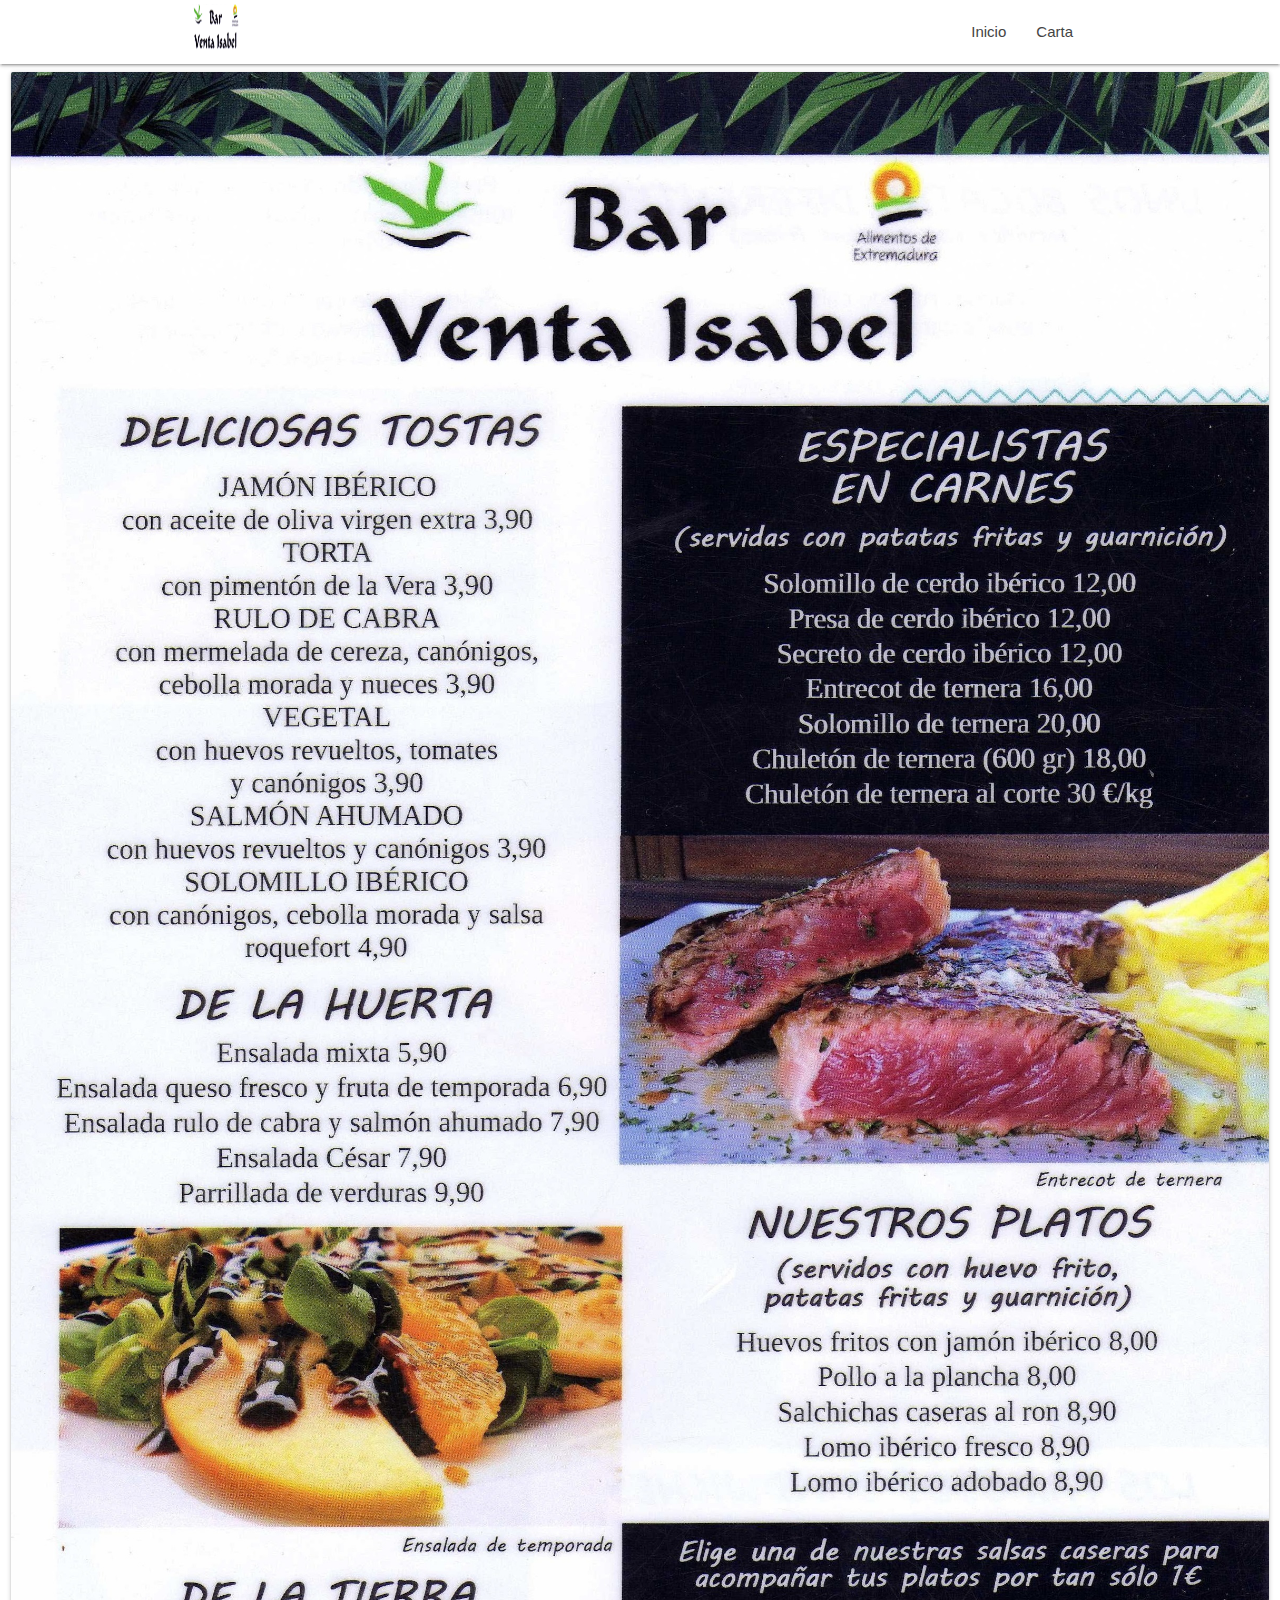
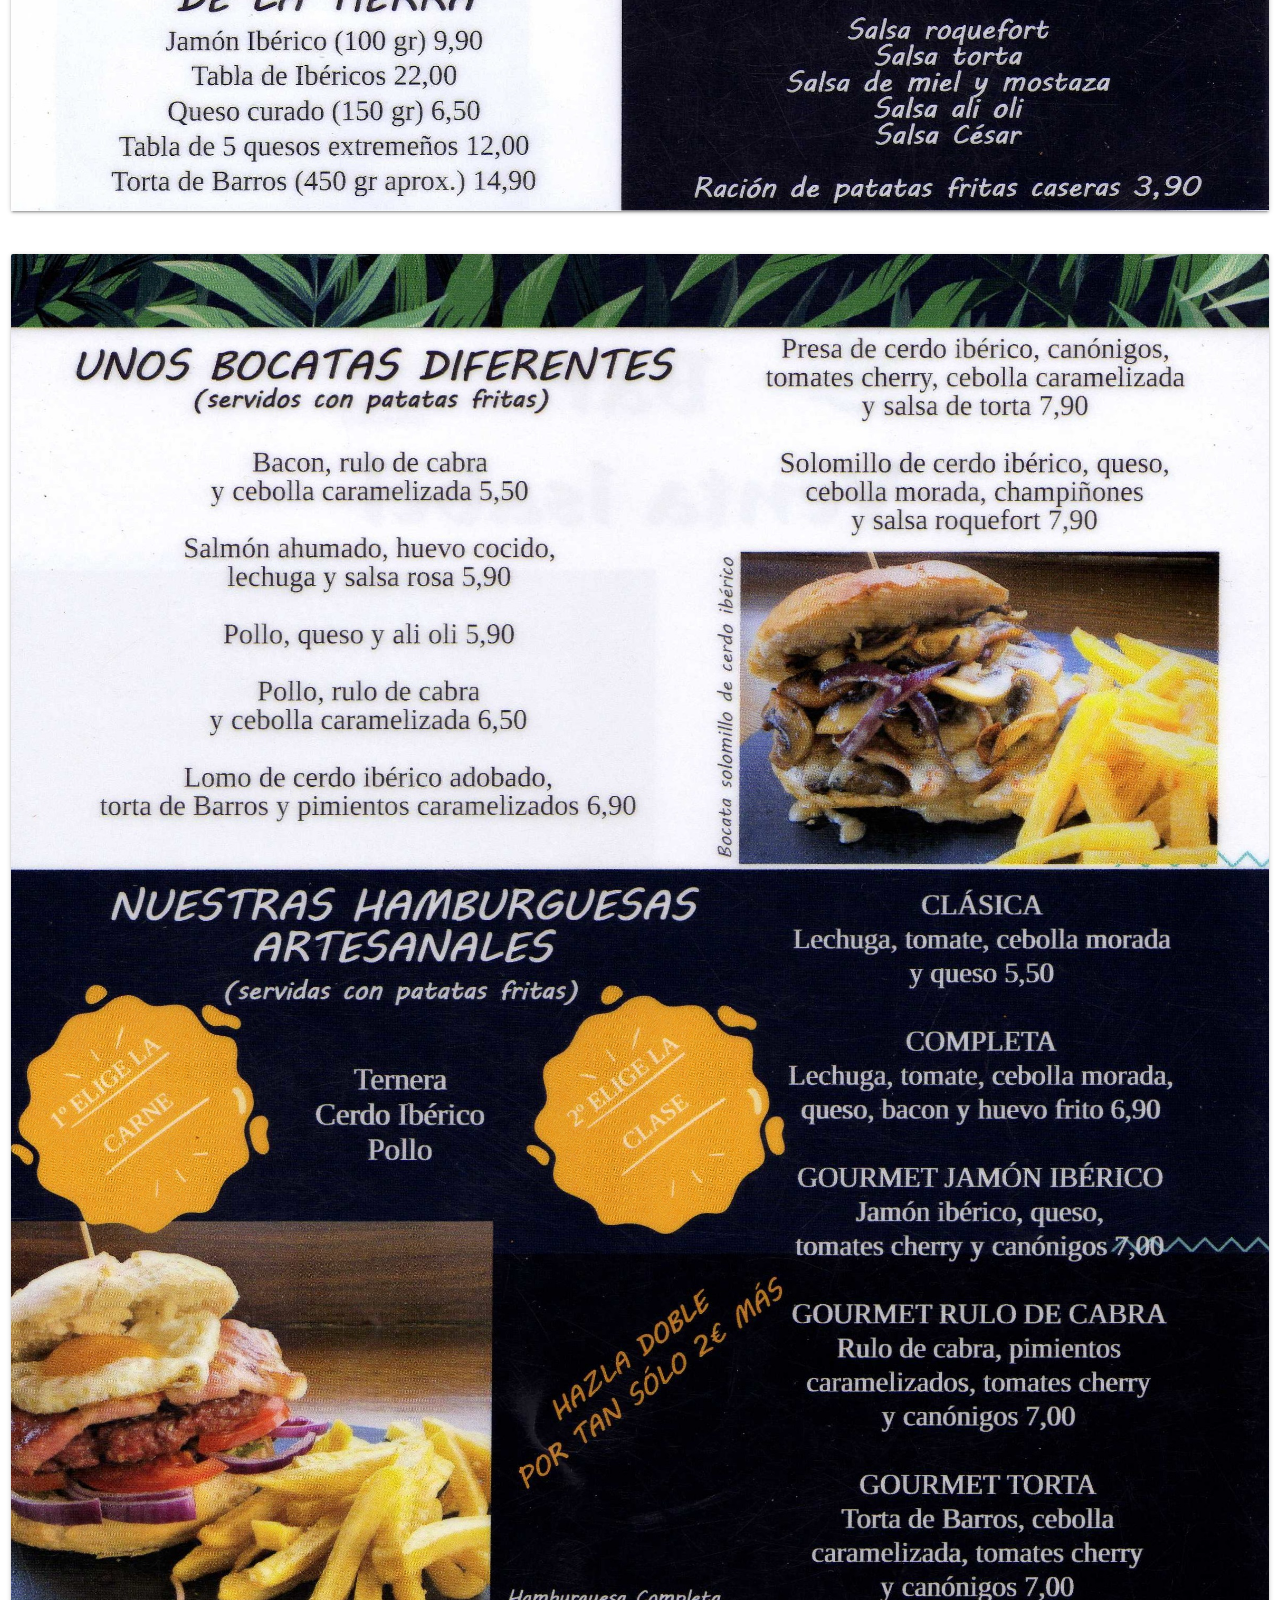
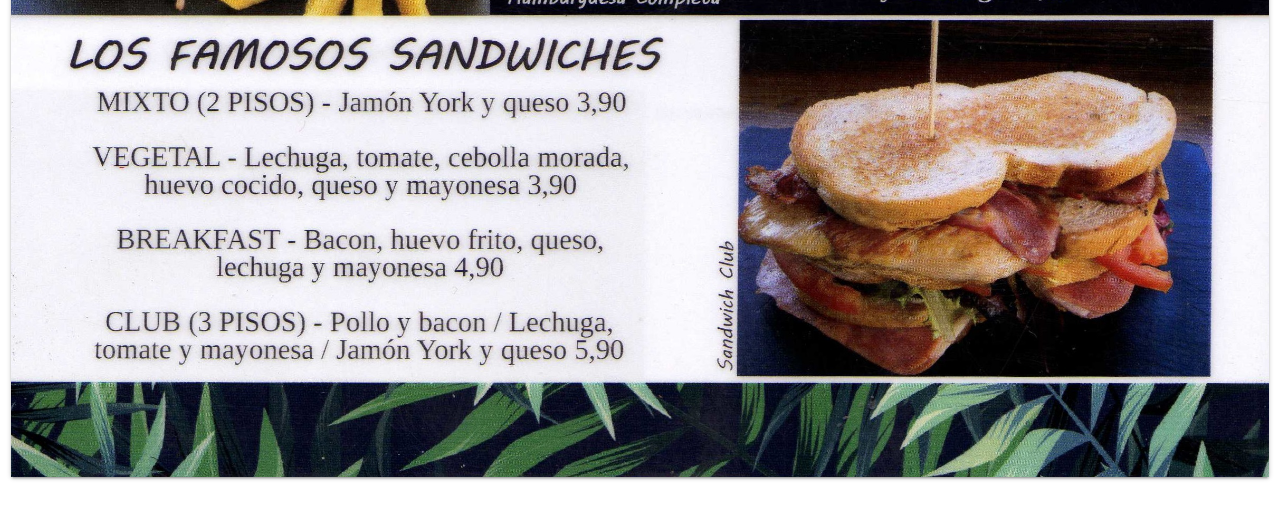
==== carta.html @ 4a08067b "Add files via upload" ====
<!DOCTYPE html>
<html lang="es">

<head>
  <meta name="author" content="Museumis" />
  <meta charset="UTF-8">
  <meta name="viewport" content="width=device-width, initial-scale=1" />
 
  <title>Carta | Venta Isabel</title>
  <link rel="icon" type="image/png" href="imagenes/perfil.png" />
  <!-- CSS  -->
  <link href="https://fonts.googleapis.com/icon?family=Material+Icons" rel="stylesheet">
  <link href="css/materialize.css" type="text/css" rel="stylesheet" media="screen" />
  <link href="css/style.css" type="text/css" rel="stylesheet" media="screen" />
  <link rel="stylesheet" href="https://cdnjs.cloudflare.com/ajax/libs/animate.css/4.0.0/animate.min.css" />

</head>

<body>
  <nav class="white">
    <div class="nav-wrapper container">
      <a id="logo-container" href="index.html" class="brand-logo ico responsive-img" ><img src="imagenes/perfil.png" width="64" height="64" alt="Logo de la venta isabel"></a>

      <ul class="right hide-on-med-and-down">
        <li><a href="index.html">Inicio</a></li>
        <li><a href="carta.html">Carta</a></li>

      </ul>

      <ul id="nav-mobile" class="sidenav">
        <li><a href="index.html">Inicio</a></li>
        <li><a href="carta.html">Carta</a></li>

      </ul>

      <a href="" data-target="nav-mobile" class="sidenav-trigger"><i class="material-icons">menu</i></a>

    </div>
  </nav>




<div class="row">
  <div class="col s12">
	<div class="card animate__animated animate__zoomIn">

      <div class="card-image">
        <img class="" src="imagenes/carta01.jpg" alt="Carta del bar venta isabel"> 
      </div>

    </div>
  </div>
</div>


<div class="row">
  <div class="col s12">
	<div class="card animate__animated animate__zoomIn">
      <div class="card-image">
        <img class="" src="imagenes/carta02.jpg" alt="Carta del bar venta isabel">
      </div>

    </div>
  </div>
</div>



  <!--  Scripts-->
  <script src="https://code.jquery.com/jquery-2.1.1.min.js"></script>
  <script src="js/materialize.js"></script>
  <script src="js/init.js"></script>


</body>

</html>
---- css/style.css ----
/* Custom Stylesheet */
/**
 * Use this file to override Materialize files so you can update
 * the core Materialize files in the future
 *
 * Made By MaterializeCSS.com
 */

 nav ul a,
 nav .brand-logo {
   color: #444;
 }
 
 p {
   line-height: 2rem;
 }
 
 .sidenav-trigger {
   color: #26a69a;
 }
 
 .parallax-container {
   min-height: 380px;
   line-height: 0;
   height: auto;
   color: rgba(255,255,255,.9);
 }
   .parallax-container .section {
     width: 100%;
   }
 
 @media only screen and (max-width : 992px) {
   .parallax-container .section {
     position: absolute;
     top: 40%;
   }
   #index-banner .section {
     top: 10%;
   }
 }
 
 @media only screen and (max-width : 600px) {
   #index-banner .section {
     top: 0;
   }
 }
 
 .icon-block {
   padding: 0 15px;
 }
 .icon-block .material-icons {
   font-size: inherit;
 }
 
 footer.page-footer {
   margin: 0;
 }
 body {
   display: flex;
   min-height: 50vh;
   flex-direction: column;
 }
 
 .listafotter a {
   color: rgba(0, 0, 0, 0.87);
   text-decoration: none;
 }
 
 .ico {
   margin-top: 4px;
 }
 
 nav img {
   height: 48px;
   width: 48px; 
 }

  h2 {
  font-size: 1.64rem;
 }
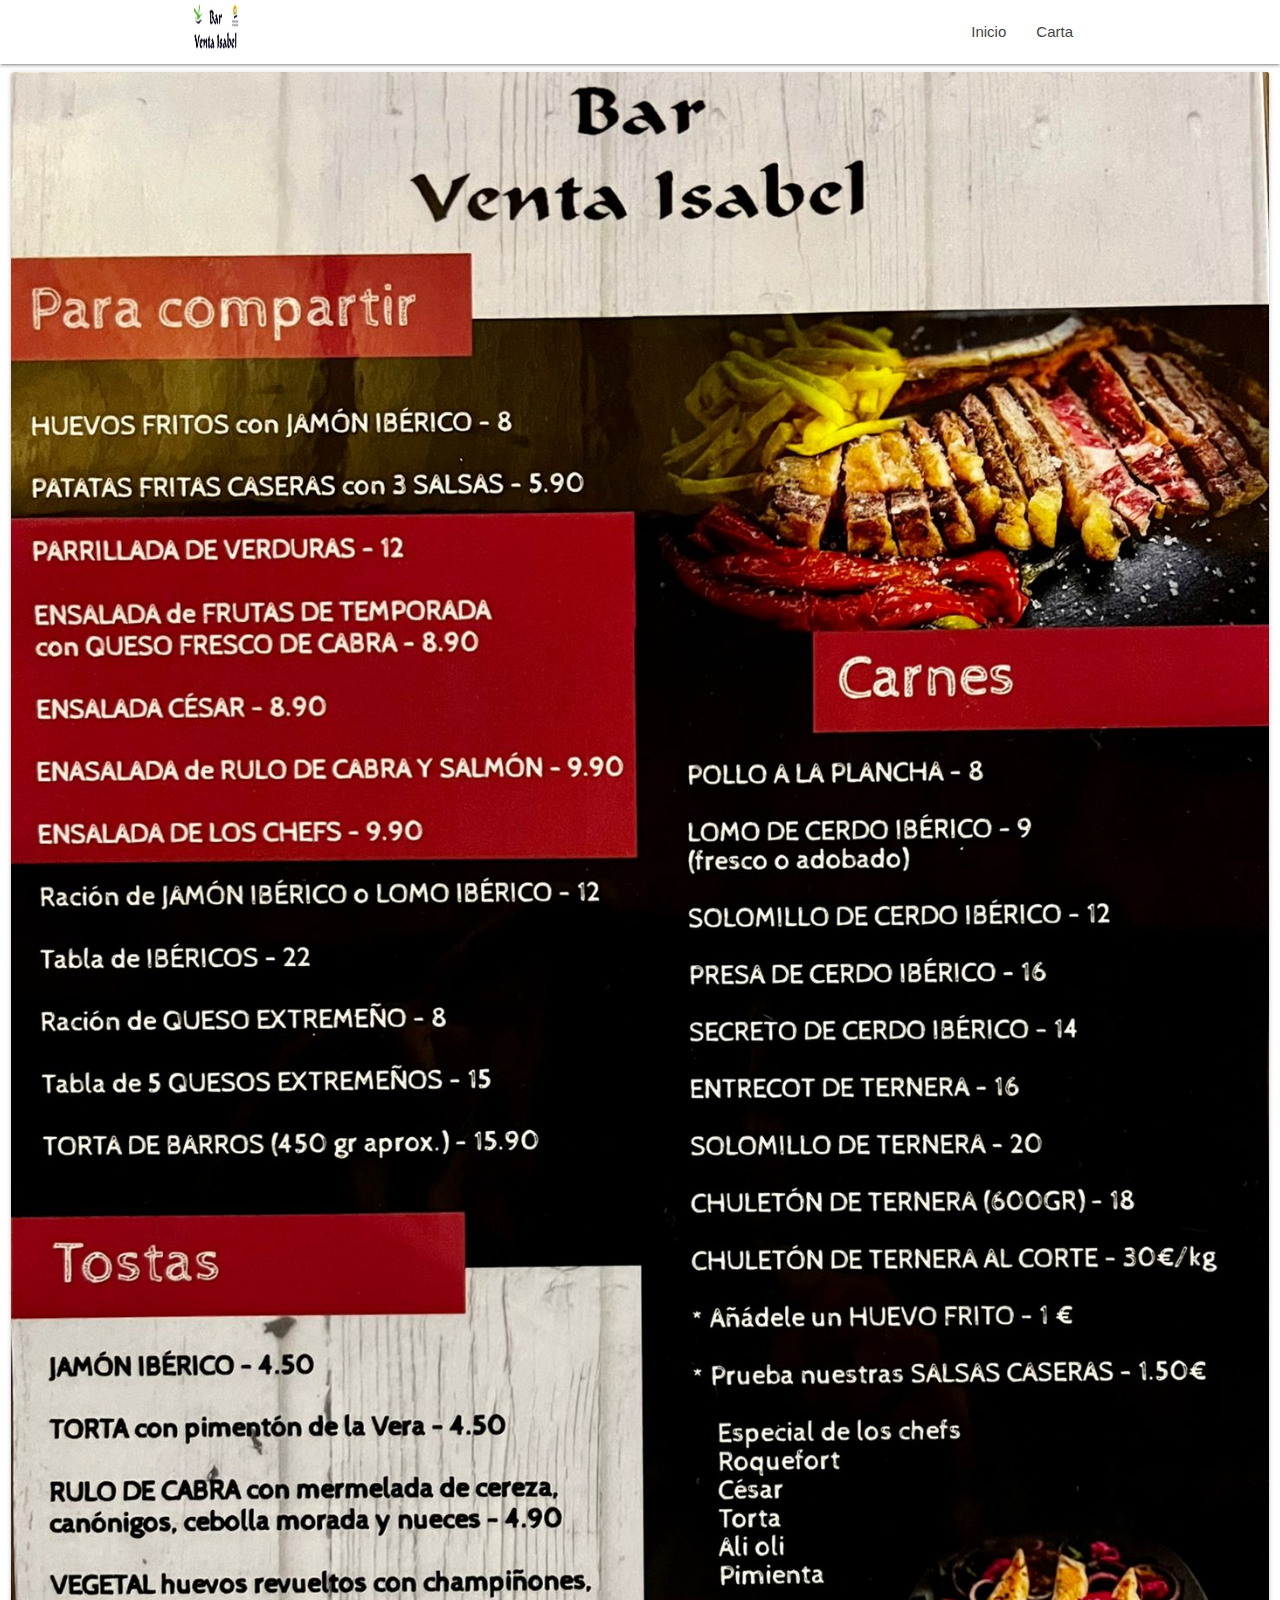
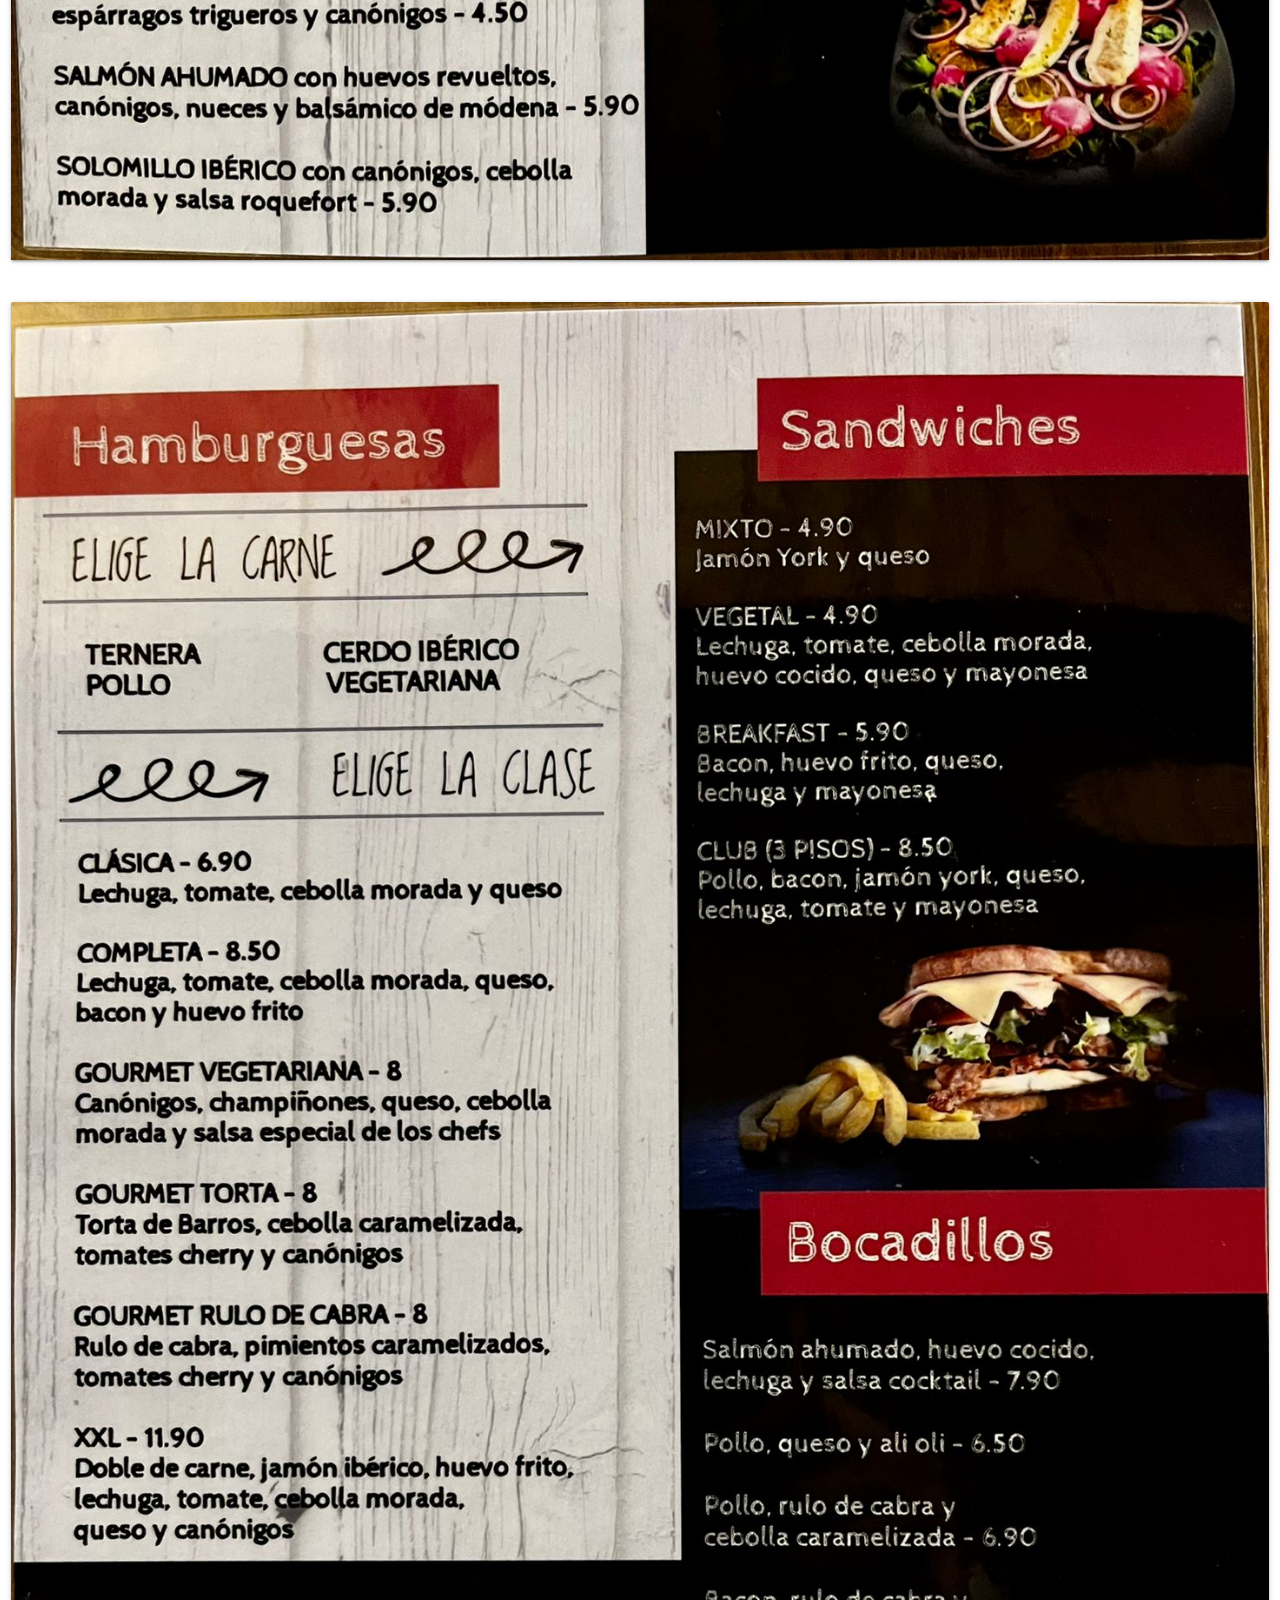
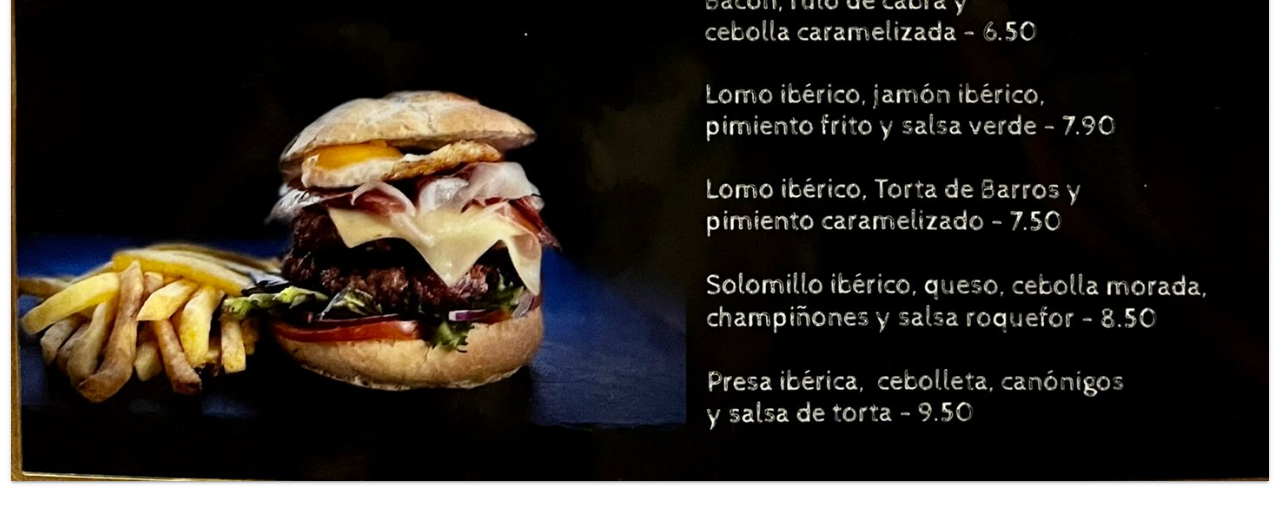
==== commit af76b7f2: "Update carta.html" ====
--- a/carta.html
+++ b/carta.html
@@ -12,8 +12,7 @@
   <link href="https://fonts.googleapis.com/icon?family=Material+Icons" rel="stylesheet">
   <link href="css/materialize.css" type="text/css" rel="stylesheet" media="screen" />
   <link href="css/style.css" type="text/css" rel="stylesheet" media="screen" />
-  <link rel="stylesheet" href="https://cdnjs.cloudflare.com/ajax/libs/animate.css/4.0.0/animate.min.css" />
-
+ <!--  <link rel="stylesheet" href="https://cdnjs.cloudflare.com/ajax/libs/animate.css/4.0.0/animate.min.css" />-->
 </head>
 
 <body>
@@ -46,7 +45,7 @@
 	<div class="card animate__animated animate__zoomIn">
 
       <div class="card-image">
-        <img class="" src="imagenes/carta01.jpg" alt="Carta del bar venta isabel"> 
+        <img class="" src="imagenes/VentaIsabelCarta2022_1.jpg" alt="Carta del bar venta isabel"> 
       </div>
 
     </div>
@@ -58,7 +57,7 @@
   <div class="col s12">
 	<div class="card animate__animated animate__zoomIn">
       <div class="card-image">
-        <img class="" src="imagenes/carta02.jpg" alt="Carta del bar venta isabel">
+        <img class="" src="imagenes/VentaIsabelCarta2022_2.jpg" alt="Carta del bar venta isabel">
       </div>
 
     </div>
@@ -75,4 +74,4 @@
 
 </body>
 
-</html>+</html>
--- a/css/style.css
+++ b/css/style.css
@@ -77,4 +77,17 @@
 
   h2 {
   font-size: 1.64rem;
- }+ }
+ .map-responsive{
+    overflow:hidden;
+    padding-bottom:56.25%;
+    position:relative;
+    height:0;
+}
+.map-responsive iframe{
+    left:0;
+    top:0;
+    height:100%;
+    width:100%;
+    position:absolute;
+}
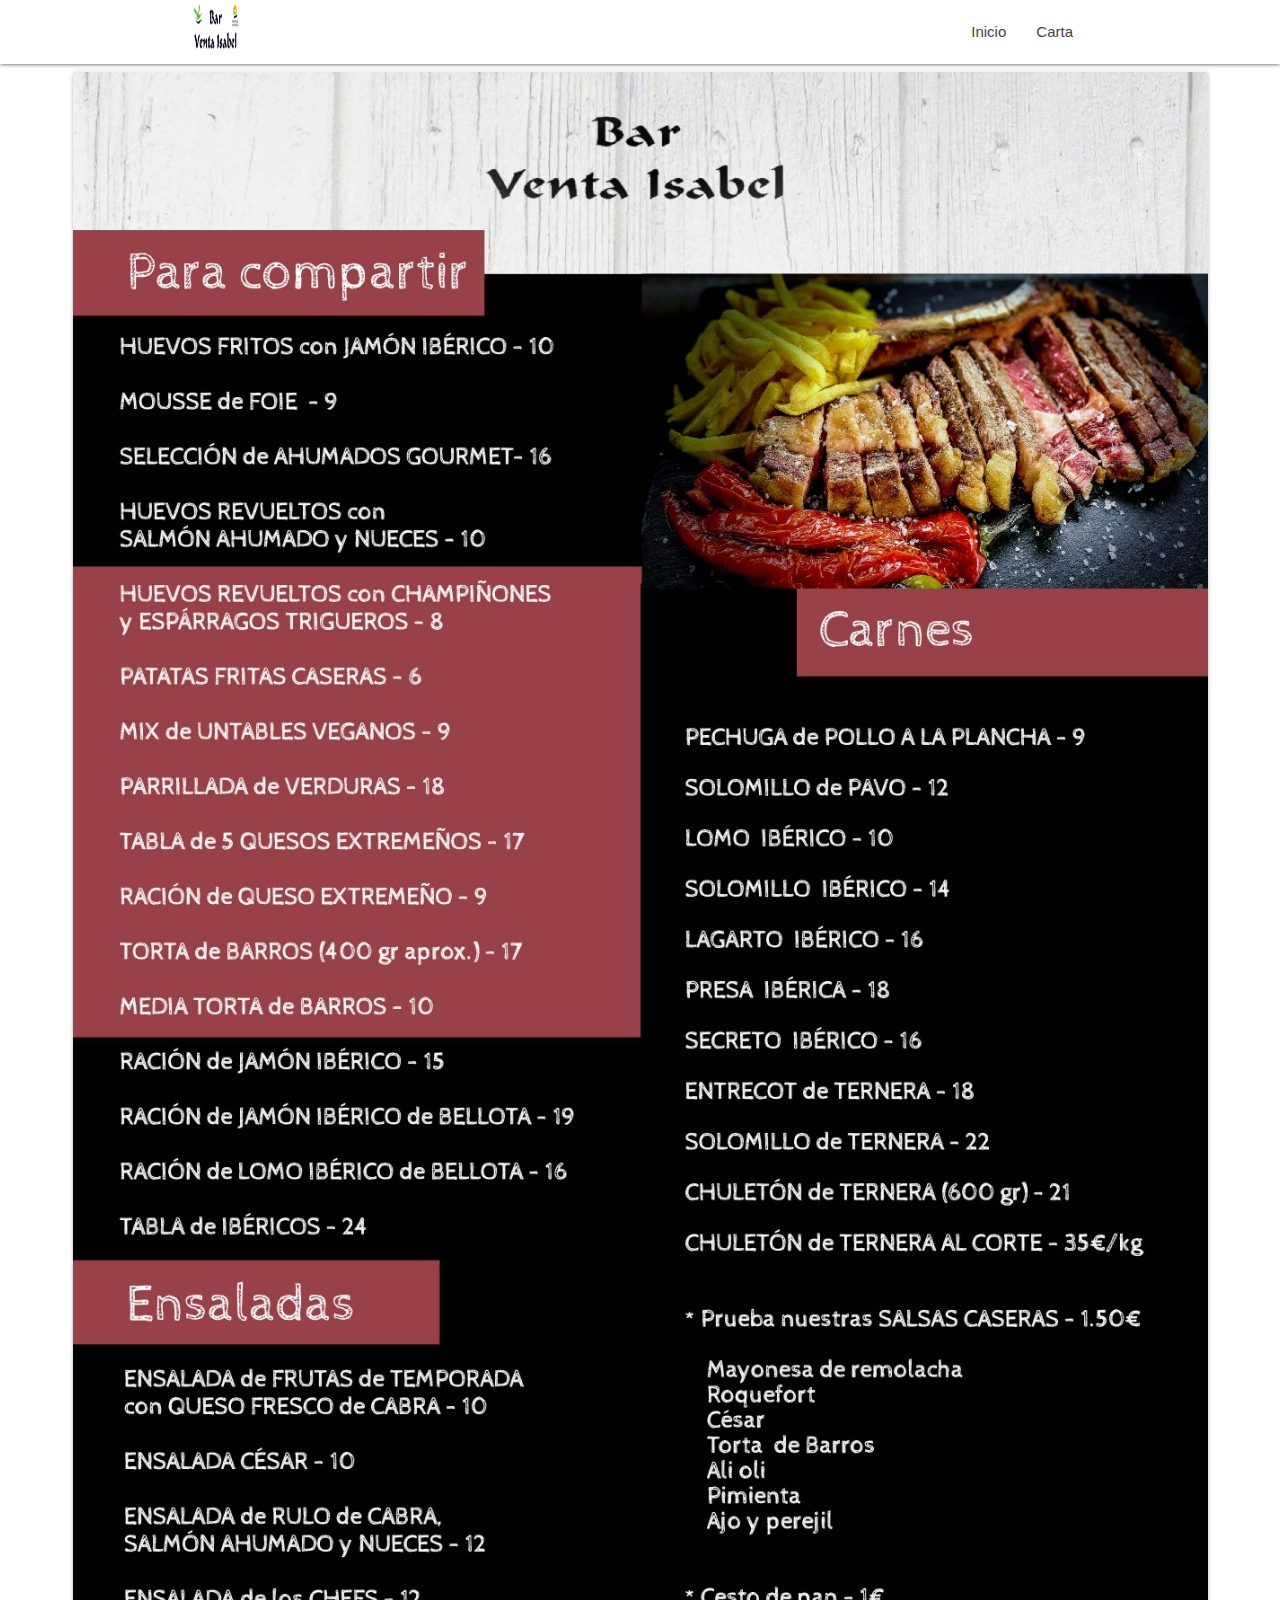
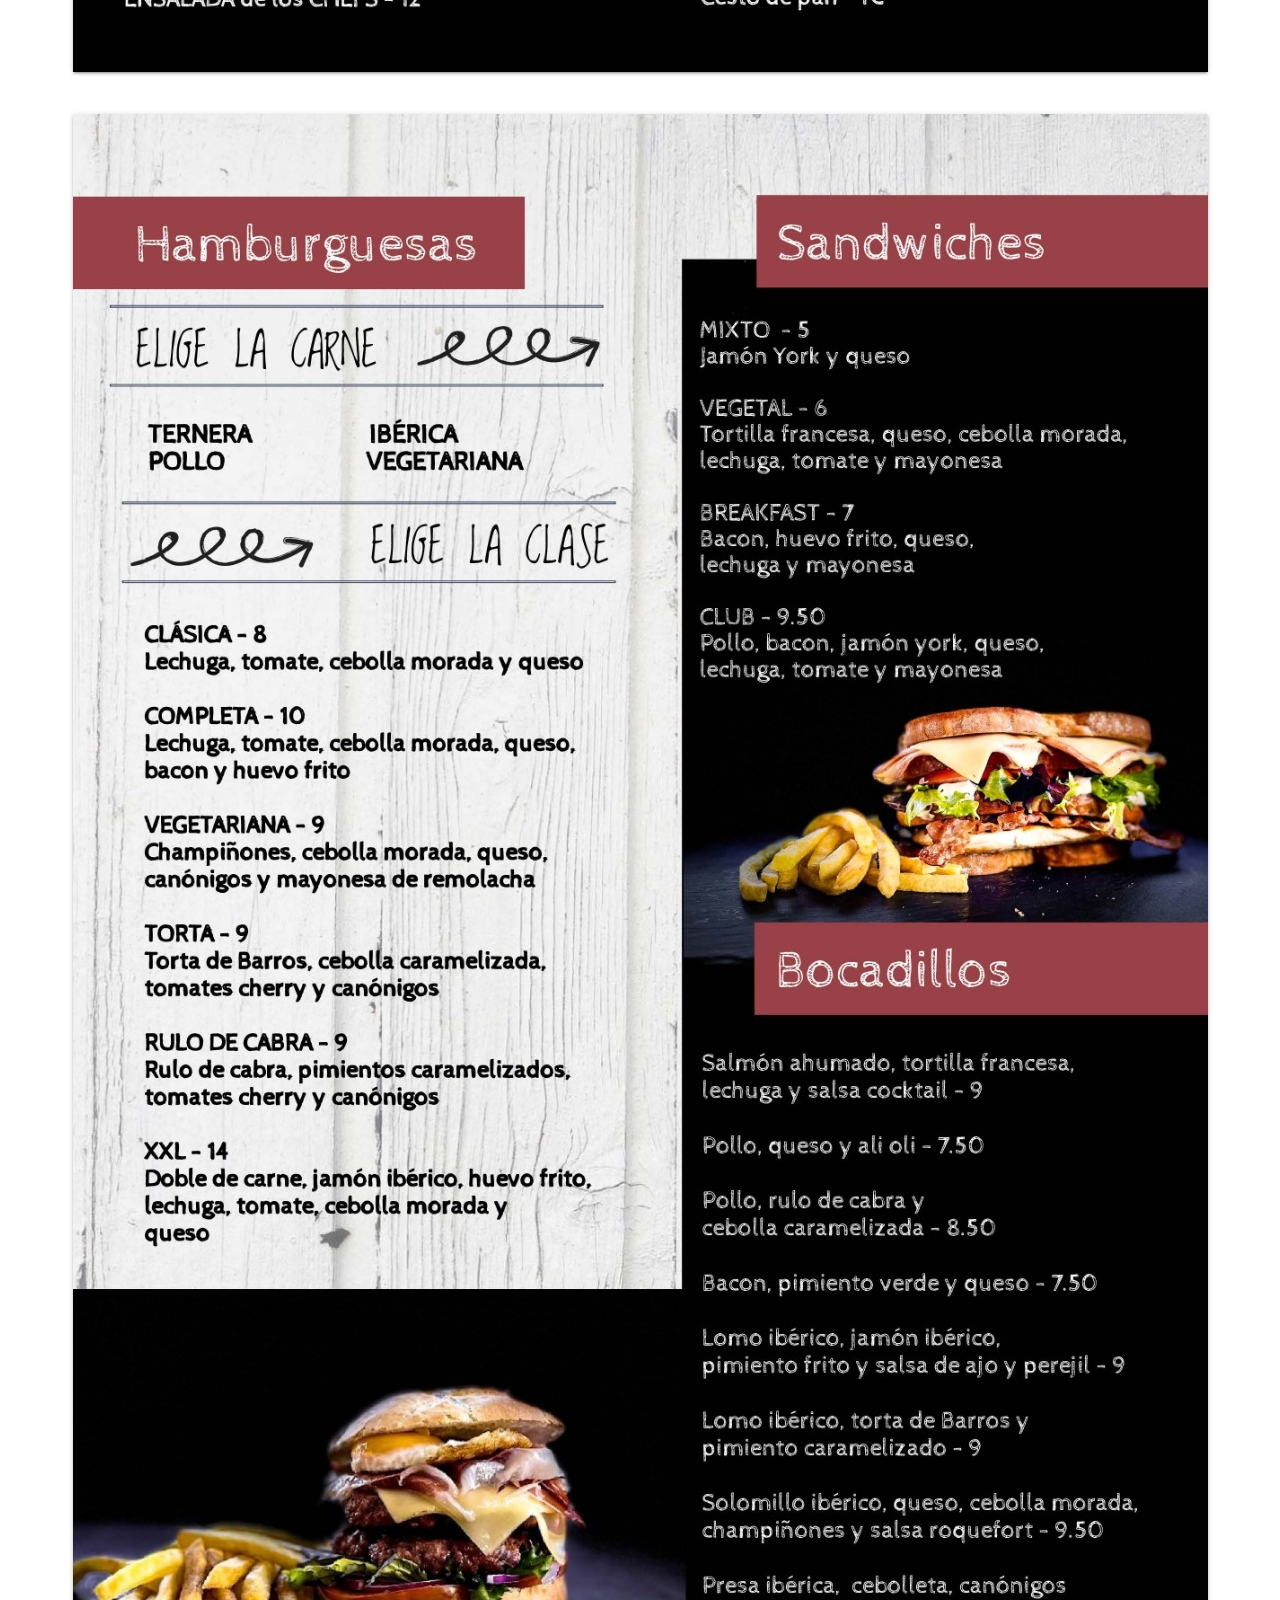
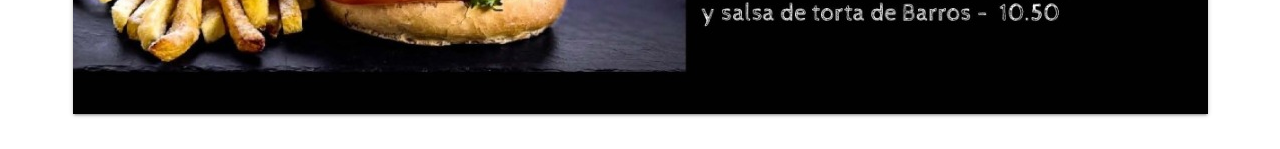
==== commit c130823a: "Update carta.html" ====
--- a/carta.html
+++ b/carta.html
@@ -45,7 +45,7 @@
 	<div class="card animate__animated animate__zoomIn">
 
       <div class="card-image">
-        <img class="" src="imagenes/VentaIsabelCarta2022_1.jpg" alt="Carta del bar venta isabel"> 
+        <img class="" src="imagenes/VentaIsabelCarta2023_1.jpg" alt="Carta del bar venta isabel"> 
       </div>
 
     </div>
@@ -57,7 +57,7 @@
   <div class="col s12">
 	<div class="card animate__animated animate__zoomIn">
       <div class="card-image">
-        <img class="" src="imagenes/VentaIsabelCarta2022_2.jpg" alt="Carta del bar venta isabel">
+        <img class="" src="imagenes/VentaIsabelCarta2023_2.jpg" alt="Carta del bar venta isabel">
       </div>
 
     </div>
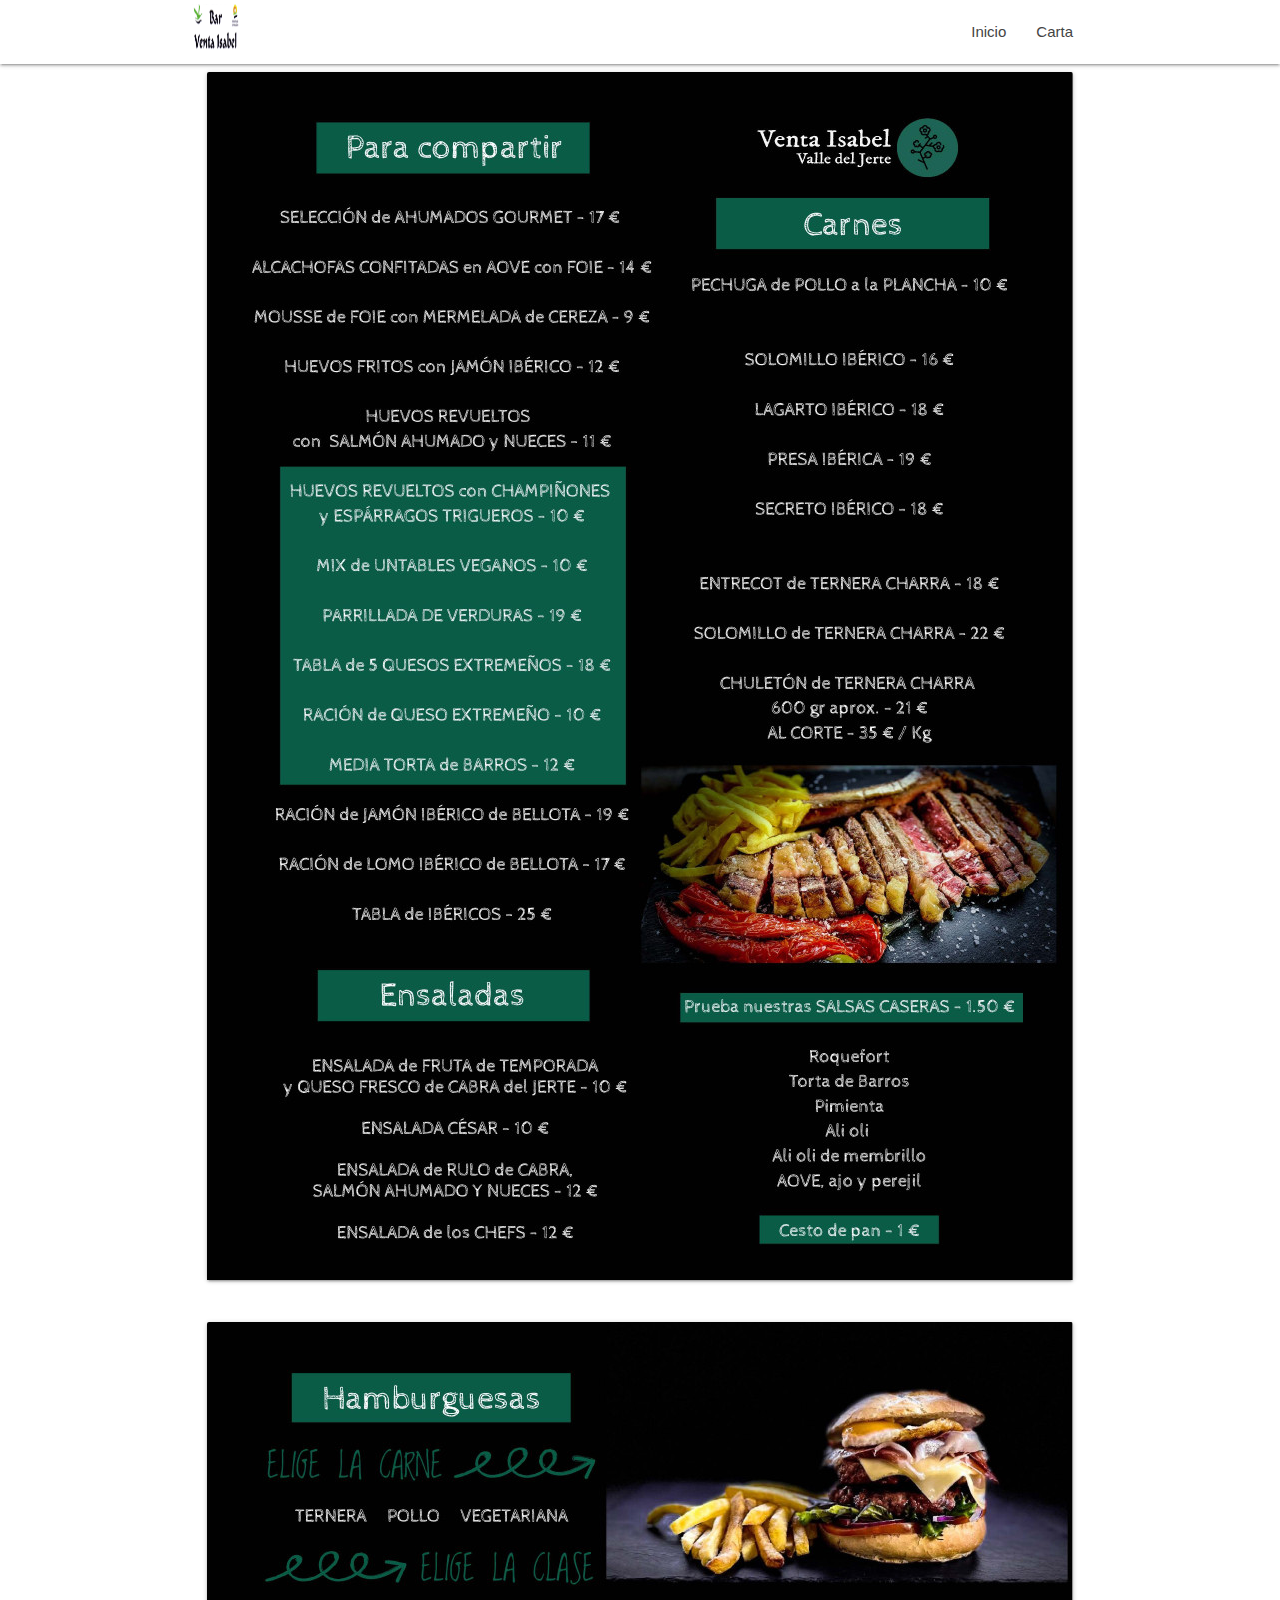
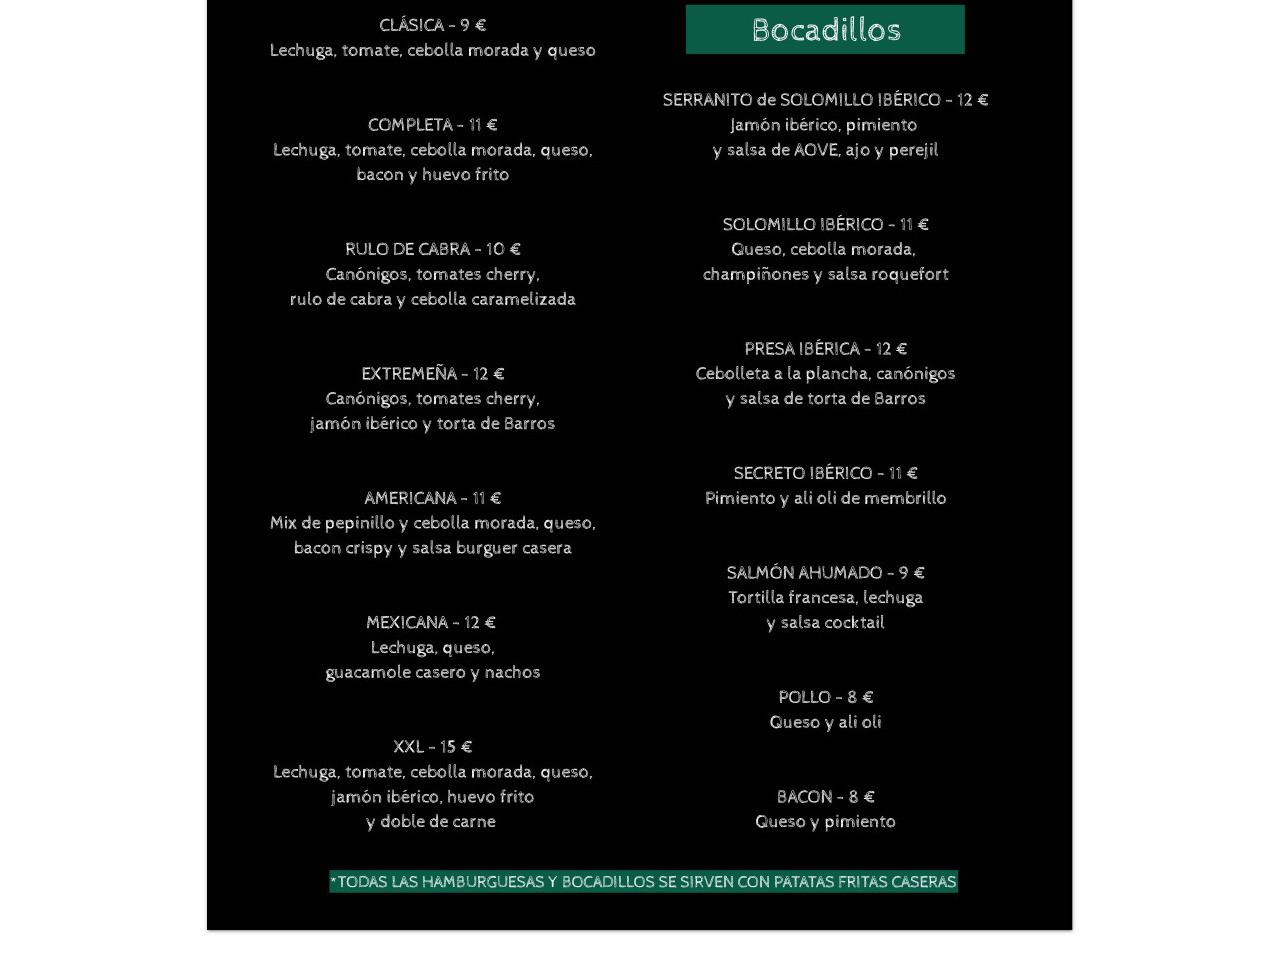
==== commit 0d410098: "Update carta.html" ====
--- a/carta.html
+++ b/carta.html
@@ -45,7 +45,7 @@
 	<div class="card animate__animated animate__zoomIn">
 
       <div class="card-image">
-        <img class="" src="imagenes/VentaIsabelCarta2023_1.jpg" alt="Carta del bar venta isabel"> 
+        <img class="" src="imagenes/carta01.jpg" alt="Carta del bar venta isabel"> 
       </div>
 
     </div>
@@ -57,7 +57,7 @@
   <div class="col s12">
 	<div class="card animate__animated animate__zoomIn">
       <div class="card-image">
-        <img class="" src="imagenes/VentaIsabelCarta2023_2.jpg" alt="Carta del bar venta isabel">
+        <img class="" src="imagenes/carta02.jpg" alt="Carta del bar venta isabel">
       </div>
 
     </div>
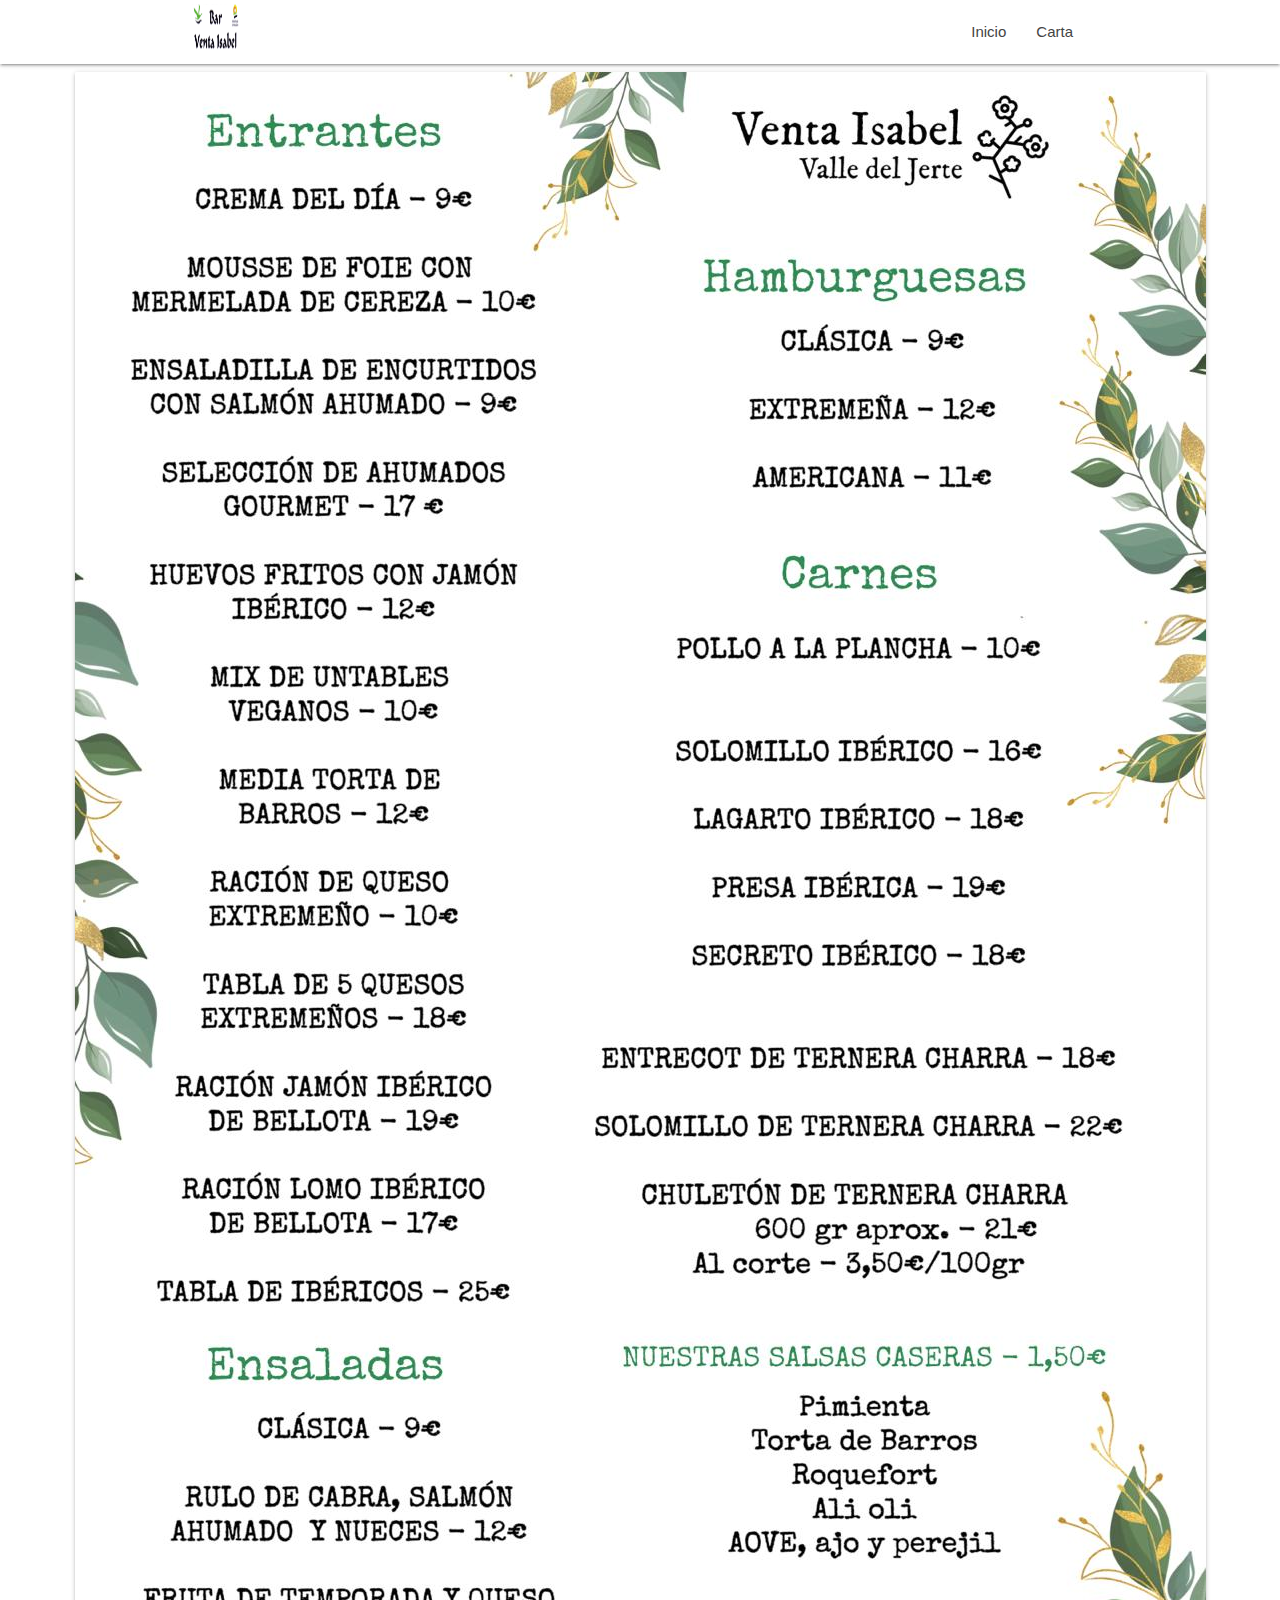
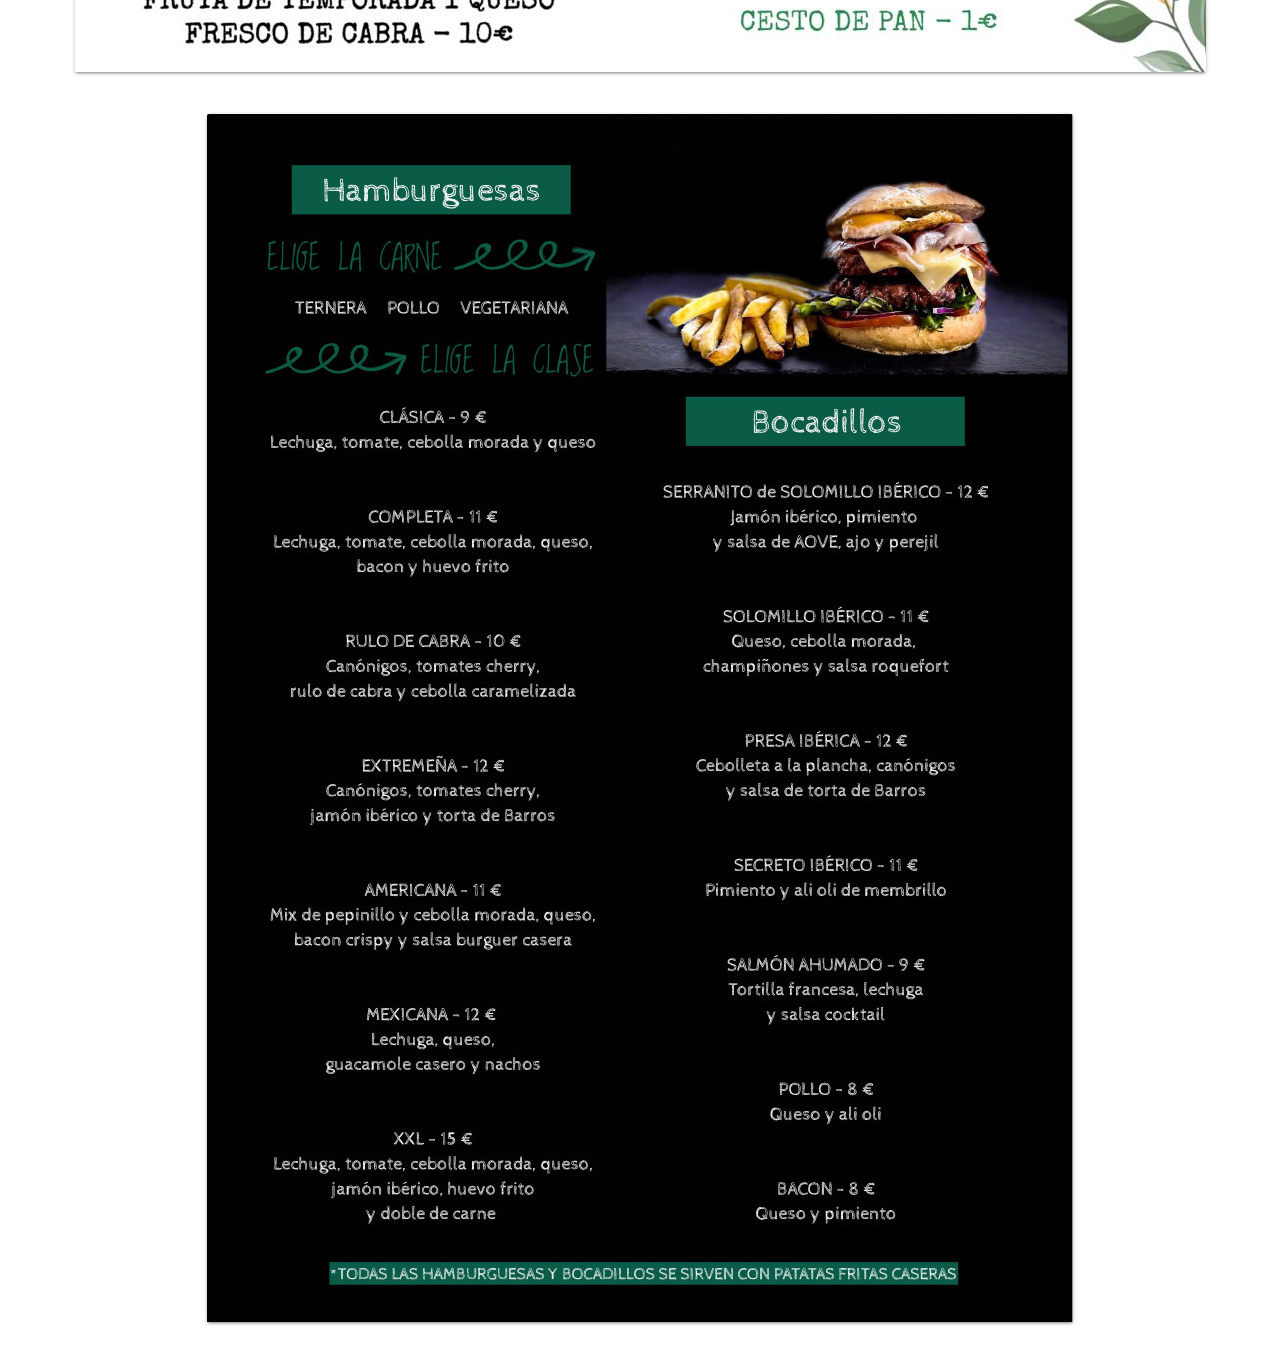
==== commit a13ac4e9: "Update carta.html" ====
--- a/carta.html
+++ b/carta.html
@@ -45,7 +45,7 @@
 	<div class="card animate__animated animate__zoomIn">
 
       <div class="card-image">
-        <img class="" src="imagenes/carta01.jpg" alt="Carta del bar venta isabel"> 
+        <img class="" src="imagenes/carta01.jpg" alt="Carta venta isabel"> 
       </div>
 
     </div>
@@ -57,7 +57,7 @@
   <div class="col s12">
 	<div class="card animate__animated animate__zoomIn">
       <div class="card-image">
-        <img class="" src="imagenes/carta02.jpg" alt="Carta del bar venta isabel">
+        <img class="" src="imagenes/carta02.jpg" alt="Carta venta isabel">
       </div>
 
     </div>
